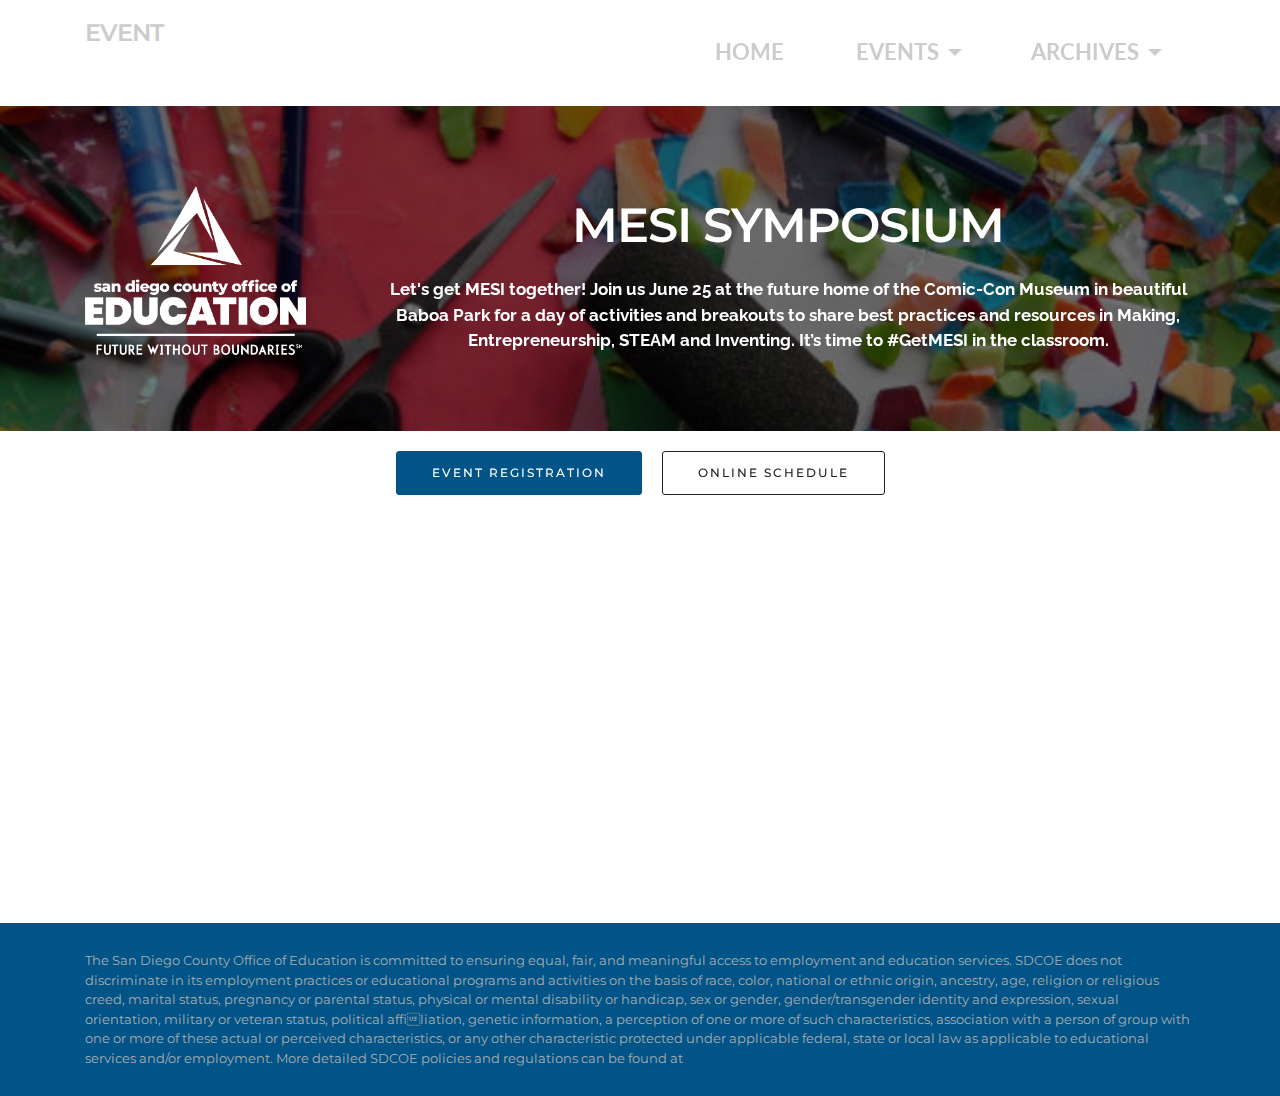
==== mesisymposium.html @ f1bae729 "Header" ====
<!DOCTYPE html>
<html  >
<head>
  <!-- Site made with Mobirise Website Builder v4.9.6, https://mobirise.com -->
  <meta charset="UTF-8">
  <meta http-equiv="X-UA-Compatible" content="IE=edge">
  <meta name="generator" content="Mobirise v4.9.6, mobirise.com">
  <meta name="viewport" content="width=device-width, initial-scale=1, minimum-scale=1">
  <link rel="shortcut icon" href="assets/images/sdcoe-logo-color-165x128.jpg" type="image/x-icon">
  <meta name="description" content="A new event by the MESI team at SDCOE">
  
  <title>MESI Symposium</title>
  <link rel="stylesheet" href="https://fonts.googleapis.com/css?family=Montserrat:400,700">
  <link rel="stylesheet" href="https://fonts.googleapis.com/css?family=Raleway:100,100i,200,200i,300,300i,400,400i,500,500i,600,600i,700,700i,800,800i,900,900i">
  <link rel="stylesheet" href="https://fonts.googleapis.com/css?family=Lora:400,700,400italic,700italic&subset=latin">
  <link rel="stylesheet" href="assets/tether/tether.min.css">
  <link rel="stylesheet" href="assets/bootstrap/css/bootstrap.min.css">
  <link rel="stylesheet" href="assets/animate.css/animate.min.css">
  <link rel="stylesheet" href="assets/dropdown/css/style.css">
  <link rel="stylesheet" href="assets/theme/css/style.css">
  <link rel="stylesheet" href="assets/mobirise/css/mbr-additional.css" type="text/css">
  
  
  
</head>
<body>
  <section id="ext_menu-1o" data-rv-view="58">

    <nav class="navbar navbar-dropdown transparent navbar-fixed-top bg-color">
        <div class="container">

            <div class="mbr-table">
                
                <div class="mbr-table-cell">

                    <button class="navbar-toggler pull-xs-right hidden-md-up" type="button" data-toggle="collapse" data-target="#exCollapsingNavbar">
                        <div class="hamburger-icon"></div>
                    </button>

                    <ul class="nav-dropdown collapse pull-xs-right nav navbar-nav navbar-toggleable-sm" id="exCollapsingNavbar"><li class="nav-item"><a class="nav-link link" href="index.html#msg-box5-q">HOME</a></li><li class="nav-item dropdown"><a class="nav-link link dropdown-toggle" href="index.html#features1-j" data-toggle="dropdown-submenu" aria-expanded="false">EVENTS</a><div class="dropdown-menu"><a class="dropdown-item" href="mesisymposium.html" aria-expanded="false">MESI Symposium<br></a></div></li><li class="nav-item dropdown open"><a class="nav-link link dropdown-toggle" href="index.html#features1-j" aria-expanded="true" data-toggle="dropdown-submenu">ARCHIVES</a><div class="dropdown-menu"><a class="dropdown-item" href="mesiwithus.html" aria-expanded="false">Get MESI With US</a></div></li></ul>
                    <button hidden="" class="navbar-toggler navbar-close" type="button" data-toggle="collapse" data-target="#exCollapsingNavbar">
                        <div class="close-icon"></div>
                    </button>

                </div>
            </div>

        </div>
    </nav>

</section>

<section class="engine"><a href="https://mobirise.info/q">responsive web templates</a></section><section class="mbr-section mbr-section__container article mbr-after-navbar" id="header3-1u" data-rv-view="53" style="background-color: rgb(255, 255, 255); padding-top: 20px; padding-bottom: 60px;">
    <div class="container">
        <div class="row">
            <div class="col-xs-12">
                <h3 class="mbr-section-title display-2">EVENT</h3>
                
            </div>
        </div>
    </div>
</section>

<section class="mbr-section mbr-parallax-background" id="msg-box6-1w" data-rv-view="55" style="background-image: url(assets/images/workspace-1-599x450.jpg); padding-top: 40px; padding-bottom: 40px;">

    <div class="mbr-overlay" style="opacity: 0.5; background-color: rgb(0, 0, 0);">
    </div>
    <div class="container">
        <div class="row">
            <div class="mbr-table-md-up">

              <div class="mbr-table-cell mbr-right-padding-md-up mbr-valign-top col-md-7 image-size" style="width: 26%;">
                  <div class="mbr-figure"><img src="assets/images/sdcoe-logo-reverse-1400x1066.png"></div>
              </div>

              


              <div class="mbr-table-cell col-md-5 text-xs-center text-md-left content-size">
                  <h3 class="mbr-section-title display-2"><br>MESI SYMPOSIUM</h3>
                  <div class="lead">

                    <p><strong>Let's get MESI together!  Join us June 25 at the future home of the Comic-Con Museum in beautiful Baboa Park for a day of activities and breakouts to share best practices and resources in Making, Entrepreneurship, STEAM and Inventing. It’s time to #GetMESI in the classroom.</strong><br></p>

                  </div>

                  
              </div>


              

            </div>
        </div>
    </div>

</section>

<section class="mbr-section mbr-section__container" id="buttons1-1x" data-rv-view="60" style="background-color: rgb(255, 255, 255); padding-top: 20px; padding-bottom: 20px;">

    <div class="container">
        <div class="row">
            <div class="col-xs-12">
                <div class="text-xs-center"><a class="btn btn-primary" href="mesisymposium.html">EVENT REGISTRATION</a> <a class="btn btn-black btn-black-outline" href="mesisymposium.html">ONLINE SCHEDULE</a></div>
            </div>
        </div>
    </div>

</section>

<section class="mbr-section mbr-section-nopadding" id="map1-21" data-rv-view="62">
    <div class="mbr-map"></div>
</section>

<footer class="mbr-small-footer mbr-section mbr-section-nopadding" id="footer1-1p" data-rv-view="64" style="background-color: rgb(0, 84, 136); padding-top: 1.75rem; padding-bottom: 1.75rem;">
    
    <div class="container text-xs-center">
        <p>The San Diego County Office of Education is committed to ensuring equal, fair, and meaningful access to employment and education services. SDCOE does not discriminate in its employment practices or educational programs and activities on the basis of race, color, national or ethnic origin, ancestry, age, religion or religious creed, marital status, pregnancy or parental status, physical or mental disability or handicap, sex or gender, gender/transgender identity and expression, sexual orientation, military or veteran status, political affiliation, genetic information, a perception of one or more of such characteristics, association with a person of group with one or more of these actual or perceived characteristics, or any other characteristic protected under applicable federal, state or local law as applicable to educational services and/or employment. More detailed SDCOE policies and regulations can be found at <a href="http://www.sdcoe.net/nondiscrimination" target="_blank">www.sdcoe.net/nondiscrimination.</a></p>
    </div>
</footer>


  <script src="assets/web/assets/jquery/jquery.min.js"></script>
  <script src="assets/tether/tether.min.js"></script>
  <script src="assets/bootstrap/js/bootstrap.min.js"></script>
  <script src="assets/touch-swipe/jquery.touch-swipe.min.js"></script>
  <script src="assets/smooth-scroll/smooth-scroll.js"></script>
  <script src="assets/viewport-checker/jquery.viewportchecker.js"></script>
  <script src="assets/jarallax/jarallax.js"></script>
  <script src="assets/dropdown/js/script.min.js"></script>
  <script src="assets/theme/js/script.js"></script>
  
  
  <input name="animation" type="hidden">
   <div id="scrollToTop" class="scrollToTop mbr-arrow-up"><a style="text-align: center;"><i class="mbr-arrow-up-icon mbr-arrow-up-icon-cm cm-icon cm-icon-smallarrow-up"></i></a></div>
  </body>
</html>
---- assets/dropdown/css/style.css ----
.navbar-dropdown {
  left: 0;
  padding: 0;
  position: absolute;
  right: 0;
  top: 0;
  transition: all 0.45s ease;
  z-index: 1030; }
  .navbar-dropdown .navbar-brand {
    float: none;
    font-size: 0;
    padding: 1.25rem 0;
    position: relative;
    transition: padding 0.25s ease;
    white-space: nowrap; }
    .navbar-dropdown .navbar-brand::before {
      content: "";
      display: inline-block;
      height: 100%;
      vertical-align: middle; }
  .navbar-dropdown .navbar-logo,
  .navbar-dropdown .navbar-caption {
    display: inline-block;
    vertical-align: middle; }
  .navbar-dropdown .navbar-logo {
    margin-right: 0.8rem;
    transition: margin 0.3s ease-in-out; }
    .navbar-dropdown .navbar-logo img {
      height: 3.125rem;
      transition: all 0.3s ease-in-out; }
  .navbar-dropdown .mbr-table-cell {
    height: 5.625rem; }
  .navbar-dropdown .navbar-caption {
    font-family: "Montserrat";
    font-size: 1rem;
    font-weight: 700;
    white-space: normal; }
    .navbar-dropdown .navbar-caption, .navbar-dropdown .navbar-caption:hover {
      color: inherit;
      text-decoration: none; }
  .navbar-dropdown.navbar-fixed-top {
    position: fixed; }
  .navbar-dropdown.bg-color.transparent {
    background: none !important; }
  .navbar-dropdown.navbar-short .navbar-brand {
    padding: 0.625rem 0; }
  .navbar-dropdown.navbar-short .navbar-logo {
    margin-right: 0.5rem; }
    .navbar-dropdown.navbar-short .navbar-logo img {
      height: 2.375rem; }
  .navbar-dropdown.navbar-short .mbr-table-cell {
    height: 3.625rem; }
  .navbar-dropdown .navbar-close {
    left: 0.6875rem;
    position: fixed;
    top: 0.75rem;
    z-index: 1000; }
  .navbar-dropdown.opened {
    background: none !important; }
    .navbar-dropdown.opened .navbar-brand,
    .navbar-dropdown.opened .navbar-toggler {
      display: none; }
  .navbar-dropdown .hamburger-icon {
    content: "";
    width: 16px;
    -webkit-box-shadow: 0 -6px 0 1px,0 0 0 1px,0 6px 0 1px;
    -moz-box-shadow: 0 -6px 0 1px,0 0 0 1px,0 6px 0 1px;
    box-shadow: 0 -6px 0 1px,0 0 0 1px,0 6px 0 1px; }
  .navbar-dropdown .close-icon {
    position: relative;
    width: 21px;
    height: 21px;
    overflow: hidden; }
    .navbar-dropdown .close-icon::before, .navbar-dropdown .close-icon::after {
      content: '';
      position: absolute;
      height: 2px;
      width: 100%;
      top: 50%;
      left: 0;
      margin-top: -1px; }
    .navbar-dropdown .close-icon::before {
      transform: rotate(45deg);
      -ms-transform: rotate(45deg);
      -webkit-transform: rotate(45deg); }
    .navbar-dropdown .close-icon::after {
      transform: rotate(-45deg);
      -ms-transform: rotate(-45deg);
      -webkit-transform: rotate(-45deg); }

.dropdown-menu .dropdown-toggle[data-toggle="dropdown-submenu"]::after {
  border-bottom: 0.35em solid transparent;
  border-left: 0.35em solid;
  border-right: 0;
  border-top: 0.35em solid transparent;
  margin-left: 0.3rem; }

.dropdown-menu .dropdown-item:focus {
  outline: 0; }

.nav-dropdown {
  display: table !important;
  font-family: "Montserrat";
  font-size: 0.75rem;
  font-weight: 700;
  height: auto !important; }
  .nav-dropdown .nav-item {
    display: table-cell;
    float: none;
    vertical-align: middle; }
  .nav-dropdown .nav-btn {
    padding-left: 1rem; }
  .nav-dropdown .link {
    margin: 1.667em;
    padding: 0;
    transition: color .2s ease-in-out; }
    .nav-dropdown .link.dropdown-toggle {
      margin-right: 2.583em; }
      .nav-dropdown .link.dropdown-toggle::after {
        margin-left: .25rem;
        border-top: 0.35em solid;
        border-right: 0.35em solid transparent;
        border-left: 0.35em solid transparent;
        border-bottom: 0; }
      .nav-dropdown .link.dropdown-toggle::after {
        display: block;
        margin-top: -0.1667em;
        position: absolute;
        right: 1.3333em;
        top: 50%; }
      .nav-dropdown .link.dropdown-toggle[aria-expanded="true"] {
        margin: 0;
        padding: 1.667em 2.583em 1.667em 1.667em; }
  .nav-dropdown .link::after,
  .nav-dropdown .dropdown-item::after {
    color: inherit; }
  .nav-dropdown .btn {
    font-size: 0.75rem;
    font-weight: 700;
    letter-spacing: 0;
    margin-bottom: 0;
    padding-left: 1.25rem;
    padding-right: 1.25rem; }
  .nav-dropdown .dropdown-menu {
    border-radius: 0;
    border: 0;
    left: 0;
    margin: 0;
    padding-bottom: 1.25rem;
    padding-top: 1.25rem; }
  .nav-dropdown .dropdown-submenu {
    left: 100%;
    margin-left: 0.125rem;
    margin-top: -1.25rem;
    top: 0; }
  .nav-dropdown .dropdown-item {
    font-size: 0.8125rem;
    font-weight: 500;
    line-height: 2;
    padding: 0.3846em 4.615em 0.3846em 1.5385em;
    position: relative;
    transition: color .2s ease-in-out, background-color .2s ease-in-out; }
    .nav-dropdown .dropdown-item::after {
      margin-top: -0.3077em;
      position: absolute;
      right: 1.1538em;
      top: 50%; }
    .nav-dropdown .dropdown-item:focus, .nav-dropdown .dropdown-item:hover {
      background: none; }

@media (max-width: 767px) {
  .nav-dropdown.navbar-toggleable-sm {
    bottom: 0;
    display: none;
    left: 0;
    overflow-x: hidden;
    position: fixed;
    top: 0;
    transform: translateX(-100%);
    -ms-transform: translateX(-100%);
    -webkit-transform: translateX(-100%);
    width: 18.75rem;
    z-index: 999; } }
.nav-dropdown.navbar-toggleable-xl {
  bottom: 0;
  display: none;
  left: 0;
  overflow-x: hidden;
  position: fixed;
  top: 0;
  transform: translateX(-100%);
  -ms-transform: translateX(-100%);
  -webkit-transform: translateX(-100%);
  width: 18.75rem;
  z-index: 999; }

.nav-dropdown-sm {
  display: block !important;
  overflow-x: hidden;
  overflow: auto;
  padding-top: 3.875rem; }
  .nav-dropdown-sm::after {
    content: "";
    display: block;
    height: 3rem;
    width: 100%; }
  .nav-dropdown-sm.collapse.in ~ .navbar-close {
    display: block !important; }
  .nav-dropdown-sm.collapsing, .nav-dropdown-sm.collapse.in {
    transform: translateX(0);
    -ms-transform: translateX(0);
    -webkit-transform: translateX(0);
    transition: all 0.25s ease-out;
    -webkit-transition: all 0.25s ease-out; }
  .nav-dropdown-sm.collapsing[aria-expanded="false"] {
    transform: translateX(-100%);
    -ms-transform: translateX(-100%);
    -webkit-transform: translateX(-100%); }
  .nav-dropdown-sm .nav-item {
    display: block;
    margin-left: 0 !important;
    padding-left: 0; }
  .nav-dropdown-sm .link,
  .nav-dropdown-sm .dropdown-item {
    border-top: 1px dotted rgba(255, 255, 255, 0.1);
    font-size: 0.8125rem;
    line-height: 1.6;
    margin: 0 !important;
    padding: 0.875rem 2.4rem 0.875rem 1.5625rem !important;
    position: relative;
    white-space: normal; }
    .nav-dropdown-sm .link:focus, .nav-dropdown-sm .link:hover,
    .nav-dropdown-sm .dropdown-item:focus,
    .nav-dropdown-sm .dropdown-item:hover {
      background: rgba(0, 0, 0, 0.2) !important; }
  .nav-dropdown-sm .nav-btn {
    position: relative;
    padding: 1.5625rem 1.5625rem 0 1.5625rem; }
    .nav-dropdown-sm .nav-btn::before {
      border-top: 1px dotted rgba(255, 255, 255, 0.1);
      content: "";
      left: 0;
      position: absolute;
      top: 0;
      width: 100%; }
    .nav-dropdown-sm .nav-btn + .nav-btn {
      padding-top: 0.625rem; }
      .nav-dropdown-sm .nav-btn + .nav-btn::before {
        display: none; }
  .nav-dropdown-sm .btn {
    padding: 0.625rem 0; }
  .nav-dropdown-sm .dropdown-toggle::after {
    position: absolute;
    right: 1.25rem;
    top: 50%;
    margin-top: -0.154em; }
  .nav-dropdown-sm .dropdown-toggle[data-toggle="dropdown-submenu"]::after {
    margin-left: .25rem;
    border-top: 0.35em solid;
    border-right: 0.35em solid transparent;
    border-left: 0.35em solid transparent;
    border-bottom: 0; }
  .nav-dropdown-sm .dropdown-toggle[data-toggle="dropdown-submenu"][aria-expanded="true"]::after {
    border-top: 0;
    border-right: 0.35em solid transparent;
    border-left: 0.35em solid transparent;
    border-bottom: 0.35em solid; }
  .nav-dropdown-sm .dropdown-menu {
    margin: 0;
    padding: 0;
    position: relative;
    top: 0;
    left: 0;
    width: 100%;
    border: 0;
    float: none;
    border-radius: 0;
    background: none; }

.is-builder .nav-dropdown.collapsing {
  transition: none !important; }

/*# sourceMappingURL=style.css.map */
---- assets/mobirise/css/mbr-additional.css ----
@import url(https://fonts.googleapis.com/css?family=Lato:400,300,700);
@import url(https://fonts.googleapis.com/css?family=Montserrat:400,700);
@import url(https://fonts.googleapis.com/css?family=Lora:400,700);
@import url(https://fonts.googleapis.com/css?family=Raleway:400,300,700);





body,
input,
textarea,
.mbr-company .list-group-text {
  font-family: 'Raleway', sans-serif;
}
.mbr-footer-content li,
.mbr-footer .mbr-contacts li {
  font-family: 'Raleway', sans-serif;
}
.btn,
.alert,
h1,
h2,
h3,
h4,
h5,
h6,
.h1,
.h2,
.h3,
.h4,
.h5,
.h6,
.display-1,
.display-2,
.display-3,
.display-4,
.mbr-figure .mbr-figure-caption,
.mbr-gallery-title,
.mbr-map [data-state-details],
.mbr-price {
  font-family: 'Montserrat', sans-serif;
}
.mbr-footer-content h1,
.mbr-footer .mbr-contacts h1,
.mbr-footer-content h2,
.mbr-footer .mbr-contacts h2,
.mbr-footer-content h3,
.mbr-footer .mbr-contacts h3,
.mbr-footer-content h4,
.mbr-footer .mbr-contacts h4,
.mbr-footer-content p strong,
.mbr-footer .mbr-contacts p strong,
.mbr-footer-content strong,
.mbr-footer .mbr-contacts strong {
  font-family: 'Montserrat', sans-serif;
}
.btn-sm,
.lead a,
.lead blockquote,
.mbr-section-subtitle,
.mbr-section-hero .mbr-section-lead,
.mbr-cards .card-subtitle,
.mbr-testimonial .card-block {
  font-family: 'Lora', serif;
}
.mbr-author-name {
  font-family: 'Montserrat', sans-serif;
}
.mbr-author-desc {
  font-family: 'Lora', serif;
}
.mbr-plan-title {
  font-family: 'Montserrat', sans-serif;
}
.mbr-plan-subtitle,
.mbr-plan-price-desc {
  font-family: 'Lora', serif;
}
.bg-primary {
  background-color: #005488 !important;
}
.bg-success {
  background-color: #90a878 !important;
}
.bg-info {
  background-color: #00aeef !important;
}
.bg-warning {
  background-color: #f3c649 !important;
}
.bg-danger {
  background-color: #f28281 !important;
}
.btn-primary {
  background-color: #005488;
  border-color: #005488;
  color: #ffffff;
}
.btn-primary:hover,
.btn-primary:focus,
.btn-primary.focus,
.btn-primary:active,
.btn-primary.active {
  color: #ffffff;
  background-color: #00253c;
  border-color: #00253c;
}
.btn-primary.disabled,
.btn-primary:disabled {
  color: #ffffff !important;
  background-color: #00253c !important;
  border-color: #00253c !important;
}
.btn-secondary {
  background-color: #bfcecb;
  border-color: #bfcecb;
  color: #ffffff;
}
.btn-secondary:hover,
.btn-secondary:focus,
.btn-secondary.focus,
.btn-secondary:active,
.btn-secondary.active {
  color: #ffffff;
  background-color: #94ada8;
  border-color: #94ada8;
}
.btn-secondary.disabled,
.btn-secondary:disabled {
  color: #ffffff !important;
  background-color: #94ada8 !important;
  border-color: #94ada8 !important;
}
.btn-info {
  background-color: #00aeef;
  border-color: #00aeef;
  color: #ffffff;
}
.btn-info:hover,
.btn-info:focus,
.btn-info.focus,
.btn-info:active,
.btn-info.active {
  color: #ffffff;
  background-color: #0076a3;
  border-color: #0076a3;
}
.btn-info.disabled,
.btn-info:disabled {
  color: #ffffff !important;
  background-color: #0076a3 !important;
  border-color: #0076a3 !important;
}
.btn-success {
  background-color: #90a878;
  border-color: #90a878;
  color: #ffffff;
}
.btn-success:hover,
.btn-success:focus,
.btn-success.focus,
.btn-success:active,
.btn-success.active {
  color: #ffffff;
  background-color: #6a8153;
  border-color: #6a8153;
}
.btn-success.disabled,
.btn-success:disabled {
  color: #ffffff !important;
  background-color: #6a8153 !important;
  border-color: #6a8153 !important;
}
.btn-warning {
  background-color: #f3c649;
  border-color: #f3c649;
  color: #ffffff;
}
.btn-warning:hover,
.btn-warning:focus,
.btn-warning.focus,
.btn-warning:active,
.btn-warning.active {
  color: #ffffff;
  background-color: #e1a90f;
  border-color: #e1a90f;
}
.btn-warning.disabled,
.btn-warning:disabled {
  color: #ffffff !important;
  background-color: #e1a90f !important;
  border-color: #e1a90f !important;
}
.btn-danger {
  background-color: #f28281;
  border-color: #f28281;
  color: #ffffff;
}
.btn-danger:hover,
.btn-danger:focus,
.btn-danger.focus,
.btn-danger:active,
.btn-danger.active {
  color: #ffffff;
  background-color: #eb3d3c;
  border-color: #eb3d3c;
}
.btn-danger.disabled,
.btn-danger:disabled {
  color: #ffffff !important;
  background-color: #eb3d3c !important;
  border-color: #eb3d3c !important;
}
.btn-primary-outline {
  background: none;
  border-color: #001522;
  color: #001522;
}
.btn-primary-outline:hover,
.btn-primary-outline:focus,
.btn-primary-outline.focus,
.btn-primary-outline:active,
.btn-primary-outline.active {
  color: #ffffff;
  background-color: #005488;
  border-color: #005488;
}
.btn-primary-outline.disabled,
.btn-primary-outline:disabled {
  color: #ffffff !important;
  background-color: #005488 !important;
  border-color: #005488 !important;
}
.btn-secondary-outline {
  background: none;
  border-color: #85a29c;
  color: #85a29c;
}
.btn-secondary-outline:hover,
.btn-secondary-outline:focus,
.btn-secondary-outline.focus,
.btn-secondary-outline:active,
.btn-secondary-outline.active {
  color: #ffffff;
  background-color: #bfcecb;
  border-color: #bfcecb;
}
.btn-secondary-outline.disabled,
.btn-secondary-outline:disabled {
  color: #ffffff !important;
  background-color: #bfcecb !important;
  border-color: #bfcecb !important;
}
.btn-info-outline {
  background: none;
  border-color: #006489;
  color: #006489;
}
.btn-info-outline:hover,
.btn-info-outline:focus,
.btn-info-outline.focus,
.btn-info-outline:active,
.btn-info-outline.active {
  color: #ffffff;
  background-color: #00aeef;
  border-color: #00aeef;
}
.btn-info-outline.disabled,
.btn-info-outline:disabled {
  color: #ffffff !important;
  background-color: #00aeef !important;
  border-color: #00aeef !important;
}
.btn-success-outline {
  background: none;
  border-color: #5d7149;
  color: #5d7149;
}
.btn-success-outline:hover,
.btn-success-outline:focus,
.btn-success-outline.focus,
.btn-success-outline:active,
.btn-success-outline.active {
  color: #ffffff;
  background-color: #90a878;
  border-color: #90a878;
}
.btn-success-outline.disabled,
.btn-success-outline:disabled {
  color: #ffffff !important;
  background-color: #90a878 !important;
  border-color: #90a878 !important;
}
.btn-warning-outline {
  background: none;
  border-color: #c9970d;
  color: #c9970d;
}
.btn-warning-outline:hover,
.btn-warning-outline:focus,
.btn-warning-outline.focus,
.btn-warning-outline:active,
.btn-warning-outline.active {
  color: #ffffff;
  background-color: #f3c649;
  border-color: #f3c649;
}
.btn-warning-outline.disabled,
.btn-warning-outline:disabled {
  color: #ffffff !important;
  background-color: #f3c649 !important;
  border-color: #f3c649 !important;
}
.btn-danger-outline {
  background: none;
  border-color: #e82625;
  color: #e82625;
}
.btn-danger-outline:hover,
.btn-danger-outline:focus,
.btn-danger-outline.focus,
.btn-danger-outline:active,
.btn-danger-outline.active {
  color: #ffffff;
  background-color: #f28281;
  border-color: #f28281;
}
.btn-danger-outline.disabled,
.btn-danger-outline:disabled {
  color: #ffffff !important;
  background-color: #f28281 !important;
  border-color: #f28281 !important;
}
.text-primary {
  color: #005488 !important;
}
.text-success {
  color: #90a878 !important;
}
.text-info {
  color: #00aeef !important;
}
.text-warning {
  color: #f3c649 !important;
}
.text-danger {
  color: #f28281 !important;
}
.alert-success {
  background-color: #90a878;
}
.alert-info {
  background-color: #00aeef;
}
.alert-warning {
  background-color: #f3c649;
}
.alert-danger {
  background-color: #f28281;
}
.btn-social {
  border-color: #005488;
}
.btn-social:hover {
  background: #005488;
}
.mbr-company .list-group-item.active .list-group-text {
  color: #005488;
}
.mbr-footer p a,
.mbr-footer ul a {
  color: #005488;
}
.mbr-footer-content li::before,
.mbr-footer .mbr-contacts li::before {
  background: #005488;
}
.mbr-footer-content li a:hover,
.mbr-footer .mbr-contacts li a:hover {
  color: #005488;
}
.lead a,
.lead a:hover {
  color: #005488;
}
.lead blockquote {
  border-color: #005488;
}
.mbr-plan-header.bg-primary .mbr-plan-subtitle,
.mbr-plan-header.bg-primary .mbr-plan-price-desc {
  color: #08a1ff;
}
.mbr-plan-header.bg-success .mbr-plan-subtitle,
.mbr-plan-header.bg-success .mbr-plan-price-desc {
  color: #d0dac6;
}
.mbr-plan-header.bg-info .mbr-plan-subtitle,
.mbr-plan-header.bg-info .mbr-plan-price-desc {
  color: #bcedff;
}
.mbr-plan-header.bg-warning .mbr-plan-subtitle,
.mbr-plan-header.bg-warning .mbr-plan-price-desc {
  color: #ffffff;
}
.mbr-plan-header.bg-danger .mbr-plan-subtitle,
.mbr-plan-header.bg-danger .mbr-plan-price-desc {
  color: #ffffff;
}
.mbr-small-footer a,
.mbr-gallery-filter li:hover {
  color: #005488;
}
#header3-17 .mbr-section-title,
#header3-17 .mbr-section-subtitle {
  text-align: center;
}
#header3-17 .mbr-section-title {
  color: #cccccc;
  font-size: 24px;
  text-align: left;
}
#msg-box8-1k .mbr-section-title,
#msg-box8-1k p {
  color: #fff;
}
#msg-box8-1k .lead {
  color: #ffffff;
}
#msg-box8-1k .lead P {
  font-size: 30px;
}
#msg-box8-1k .mbr-section-title {
  font-size: 48px;
}
#ext_menu-w .hide-buttons .nav-btn {
  display: none !important;
}
#ext_menu-w .navbar-caption {
  color: #ffffff;
  font-size: 18px;
}
#ext_menu-w .navbar-toggler {
  color: #cccccc;
}
#ext_menu-w .close-icon::before,
#ext_menu-w .close-icon::after {
  background-color: #cccccc;
}
#ext_menu-w .link,
#ext_menu-w .dropdown-item {
  color: #cccccc;
  font-family: 'Lato', sans-serif;
}
#ext_menu-w .link {
  font-size: 1.35rem;
}
#ext_menu-w .dropdown-item,
#ext_menu-w .nav-dropdown-sm .link {
  font-size: 1.462rem;
}
#ext_menu-w .link:hover,
#ext_menu-w .dropdown-item:hover,
#ext_menu-w .link:focus,
#ext_menu-w .dropdown-item:focus {
  color: #005488;
}
#ext_menu-w .link[aria-expanded="true"],
#ext_menu-w .dropdown-menu {
  background: #000000;
}
#ext_menu-w .nav-dropdown-sm .link:focus,
#ext_menu-w .nav-dropdown-sm .link:hover,
#ext_menu-w .nav-dropdown-sm .dropdown-item:focus,
#ext_menu-w .nav-dropdown-sm .dropdown-item:hover {
  background: #000000!important;
}
#ext_menu-w .navbar,
#ext_menu-w .nav-dropdown-sm,
#ext_menu-w .nav-dropdown-sm .link[aria-expanded="true"],
#ext_menu-w .nav-dropdown-sm .dropdown-menu {
  background: #000000;
}
#ext_menu-w .bg-color.transparent .link {
  color: #cccccc;
  transition: none;
}
#ext_menu-w .bg-color.transparent.opened .link {
  transition: color 0.2s ease-in-out;
}
#ext_menu-w .bg-color.transparent.opened .link:hover,
#ext_menu-w .bg-color.transparent.opened .link:focus {
  color: #005488;
}
#ext_menu-w .link[aria-expanded="true"],
#ext_menu-w .dropdown-item[aria-expanded="true"] {
  color: #005488!important;
}
#footer1-x P {
  text-align: left;
  font-family: 'Montserrat', sans-serif;
}
#msg-box4-1a H3 {
  font-size: 25px;
}
#msg-box4-1a P {
  text-align: left;
}
#msg-box4-1b H3 {
  font-size: 25px;
}
#msg-box4-1b P {
  text-align: left;
}
#msg-box4-1d H3 {
  font-size: 25px;
}
#msg-box4-1d P {
  text-align: left;
}
#msg-box4-1c H3 {
  font-size: 25px;
}
#msg-box4-1c P {
  text-align: left;
}
#msg-box4-1e H3 {
  font-size: 25px;
}
#msg-box4-1e P {
  text-align: left;
}
#msg-box4-1f H3 {
  font-size: 25px;
}
#msg-box4-1f P {
  text-align: left;
}
#msg-box4-1g H3 {
  font-size: 25px;
}
#msg-box4-1g P {
  text-align: left;
}
#msg-box4-1l H3 {
  font-size: 25px;
}
#msg-box4-1l P {
  text-align: left;
}
#msg-box4-1m H3 {
  font-size: 25px;
}
#msg-box4-1m P {
  text-align: left;
}
#msg-box4-1n H3 {
  font-size: 25px;
}
#msg-box4-1n P {
  text-align: left;
}
#social-buttons3-19 .mbr-section-title,
#social-buttons3-19 .btn-social {
  color: #fff;
}


#header3-1u .mbr-section-title,
#header3-1u .mbr-section-subtitle {
  text-align: center;
}
#header3-1u .mbr-section-title {
  text-align: left;
  color: #cccccc;
  font-size: 24px;
}
#msg-box6-1w .mbr-section-title,
#msg-box6-1w .lead p {
  color: #fff;
}
#msg-box6-1w H3 {
  text-align: center;
}
#msg-box6-1w P {
  text-align: center;
}
#msg-box6-1w B {
  font-size: 20px;
}
#ext_menu-1o .hide-buttons .nav-btn {
  display: none !important;
}
#ext_menu-1o .navbar-caption {
  color: #ffffff;
  font-size: 18px;
}
#ext_menu-1o .navbar-toggler {
  color: #cccccc;
}
#ext_menu-1o .close-icon::before,
#ext_menu-1o .close-icon::after {
  background-color: #cccccc;
}
#ext_menu-1o .link,
#ext_menu-1o .dropdown-item {
  color: #cccccc;
  font-family: 'Lato', sans-serif;
}
#ext_menu-1o .link {
  font-size: 1.35rem;
}
#ext_menu-1o .dropdown-item,
#ext_menu-1o .nav-dropdown-sm .link {
  font-size: 1.462rem;
}
#ext_menu-1o .link:hover,
#ext_menu-1o .dropdown-item:hover,
#ext_menu-1o .link:focus,
#ext_menu-1o .dropdown-item:focus {
  color: #005488;
}
#ext_menu-1o .link[aria-expanded="true"],
#ext_menu-1o .dropdown-menu {
  background: #000000;
}
#ext_menu-1o .nav-dropdown-sm .link:focus,
#ext_menu-1o .nav-dropdown-sm .link:hover,
#ext_menu-1o .nav-dropdown-sm .dropdown-item:focus,
#ext_menu-1o .nav-dropdown-sm .dropdown-item:hover {
  background: #000000!important;
}
#ext_menu-1o .navbar,
#ext_menu-1o .nav-dropdown-sm,
#ext_menu-1o .nav-dropdown-sm .link[aria-expanded="true"],
#ext_menu-1o .nav-dropdown-sm .dropdown-menu {
  background: #000000;
}
#ext_menu-1o .bg-color.transparent .link {
  color: #cccccc;
  transition: none;
}
#ext_menu-1o .bg-color.transparent.opened .link {
  transition: color 0.2s ease-in-out;
}
#ext_menu-1o .bg-color.transparent.opened .link:hover,
#ext_menu-1o .bg-color.transparent.opened .link:focus {
  color: #005488;
}
#ext_menu-1o .link[aria-expanded="true"],
#ext_menu-1o .dropdown-item[aria-expanded="true"] {
  color: #005488!important;
}
#footer1-1p P {
  text-align: left;
  font-family: 'Montserrat', sans-serif;
}





#ext_menu-3 .hide-buttons .nav-btn {
  display: none !important;
}
#ext_menu-3 .navbar-caption {
  color: #ffffff;
  font-size: 18px;
}
#ext_menu-3 .navbar-toggler {
  color: #cccccc;
}
#ext_menu-3 .close-icon::before,
#ext_menu-3 .close-icon::after {
  background-color: #cccccc;
}
#ext_menu-3 .link,
#ext_menu-3 .dropdown-item {
  color: #cccccc;
  font-family: 'Lato', sans-serif;
}
#ext_menu-3 .link {
  font-size: 1.35rem;
}
#ext_menu-3 .dropdown-item,
#ext_menu-3 .nav-dropdown-sm .link {
  font-size: 1.462rem;
}
#ext_menu-3 .link:hover,
#ext_menu-3 .dropdown-item:hover,
#ext_menu-3 .link:focus,
#ext_menu-3 .dropdown-item:focus {
  color: #005488;
}
#ext_menu-3 .link[aria-expanded="true"],
#ext_menu-3 .dropdown-menu {
  background: #000000;
}
#ext_menu-3 .nav-dropdown-sm .link:focus,
#ext_menu-3 .nav-dropdown-sm .link:hover,
#ext_menu-3 .nav-dropdown-sm .dropdown-item:focus,
#ext_menu-3 .nav-dropdown-sm .dropdown-item:hover {
  background: #000000!important;
}
#ext_menu-3 .navbar,
#ext_menu-3 .nav-dropdown-sm,
#ext_menu-3 .nav-dropdown-sm .link[aria-expanded="true"],
#ext_menu-3 .nav-dropdown-sm .dropdown-menu {
  background: #000000;
}
#ext_menu-3 .bg-color.transparent .link {
  color: #cccccc;
  transition: none;
}
#ext_menu-3 .bg-color.transparent.opened .link {
  transition: color 0.2s ease-in-out;
}
#ext_menu-3 .bg-color.transparent.opened .link:hover,
#ext_menu-3 .bg-color.transparent.opened .link:focus {
  color: #005488;
}
#ext_menu-3 .link[aria-expanded="true"],
#ext_menu-3 .dropdown-item[aria-expanded="true"] {
  color: #005488!important;
}
#msg-box5-26 H3 {
  color: #ffffff;
  text-align: center;
  font-size: 100px;
}
#msg-box5-26 P {
  color: #ffffff;
  font-size: 25px;
  text-align: left;
}
#header3-v .mbr-section-title,
#header3-v .mbr-section-subtitle {
  text-align: center;
}
#header3-v .mbr-section-title {
  color: #ffffff;
  font-size: 30px;
}
#features1-j .striped .mbr-cards-col:nth-child(2n+1) {
  background-color: #28324e;
}
#features1-j .mbr-cards-col:nth-child(odd) .card-text {
  text-align: left;
  font-family: 'Montserrat', sans-serif;
}
#features1-j .mbr-cards-col:nth-child(even) .card-text {
  font-family: 'Raleway', sans-serif;
  font-size: 16px;
  text-align: left;
}
#features1-j .mbr-cards-col:nth-child(even) .card-text P {
  text-align: center;
  font-family: 'Montserrat', sans-serif;
}
#footer1-o P {
  text-align: left;
  font-family: 'Montserrat', sans-serif;
}
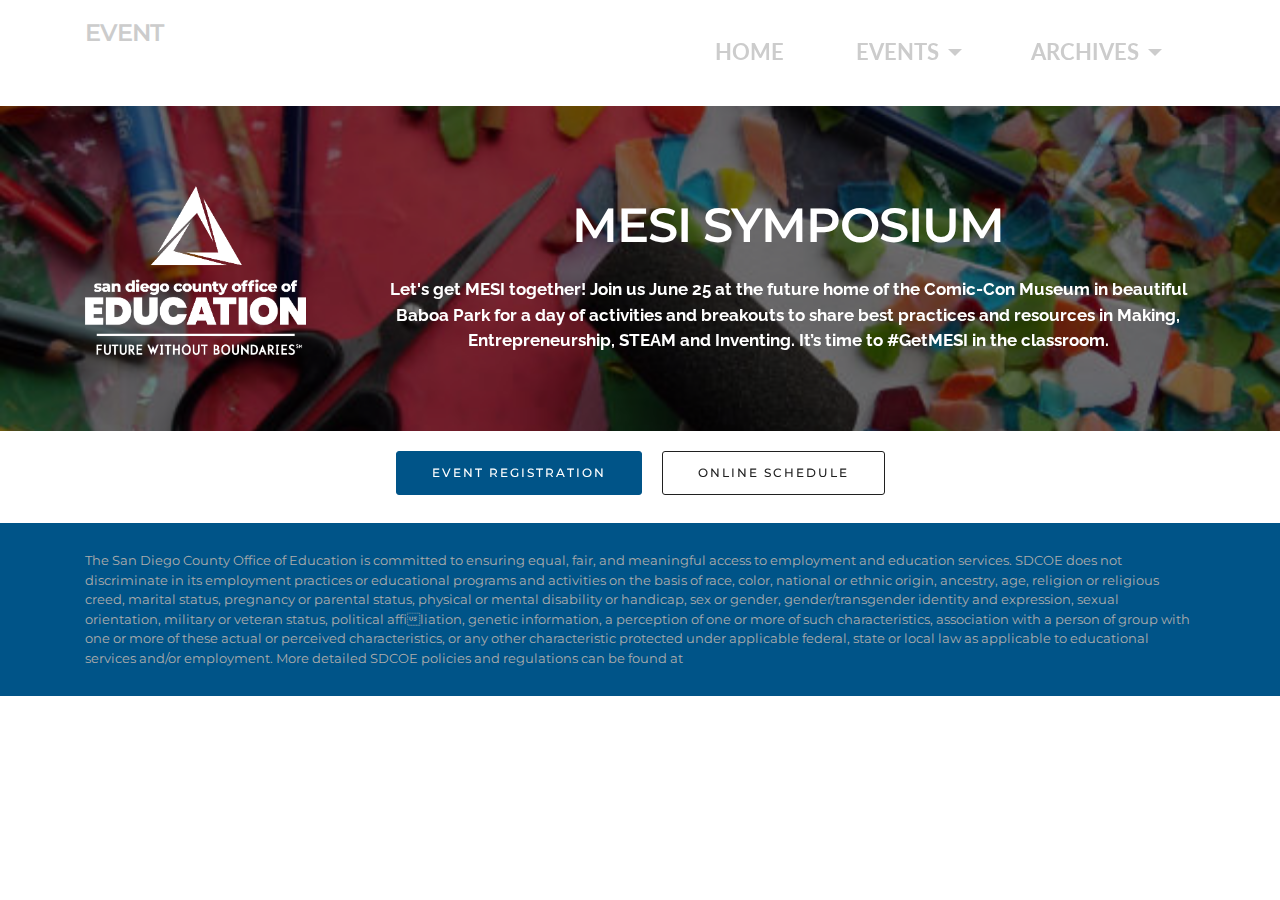
==== commit b2c0cf76: "updates" ====
--- a/mesisymposium.html
+++ b/mesisymposium.html
@@ -24,7 +24,7 @@
   
 </head>
 <body>
-  <section id="ext_menu-1o" data-rv-view="58">
+  <section id="ext_menu-1o" data-rv-view="48">
 
     <nav class="navbar navbar-dropdown transparent navbar-fixed-top bg-color">
         <div class="container">
@@ -50,7 +50,7 @@
 
 </section>
 
-<section class="engine"><a href="https://mobirise.info/q">responsive web templates</a></section><section class="mbr-section mbr-section__container article mbr-after-navbar" id="header3-1u" data-rv-view="53" style="background-color: rgb(255, 255, 255); padding-top: 20px; padding-bottom: 60px;">
+<section class="engine"><a href="https://mobirise.info/m">free site design templates</a></section><section class="mbr-section mbr-section__container article mbr-after-navbar" id="header3-1u" data-rv-view="43" style="background-color: rgb(255, 255, 255); padding-top: 20px; padding-bottom: 60px;">
     <div class="container">
         <div class="row">
             <div class="col-xs-12">
@@ -61,7 +61,7 @@
     </div>
 </section>
 
-<section class="mbr-section mbr-parallax-background" id="msg-box6-1w" data-rv-view="55" style="background-image: url(assets/images/workspace-1-599x450.jpg); padding-top: 40px; padding-bottom: 40px;">
+<section class="mbr-section mbr-parallax-background" id="msg-box6-1w" data-rv-view="45" style="background-image: url(assets/images/workspace-1-599x450.jpg); padding-top: 40px; padding-bottom: 40px;">
 
     <div class="mbr-overlay" style="opacity: 0.5; background-color: rgb(0, 0, 0);">
     </div>
@@ -96,7 +96,7 @@
 
 </section>
 
-<section class="mbr-section mbr-section__container" id="buttons1-1x" data-rv-view="60" style="background-color: rgb(255, 255, 255); padding-top: 20px; padding-bottom: 20px;">
+<section class="mbr-section mbr-section__container" id="buttons1-1x" data-rv-view="50" style="background-color: rgb(255, 255, 255); padding-top: 20px; padding-bottom: 20px;">
 
     <div class="container">
         <div class="row">
@@ -108,11 +108,7 @@
 
 </section>
 
-<section class="mbr-section mbr-section-nopadding" id="map1-21" data-rv-view="62">
-    <div class="mbr-map"></div>
-</section>
-
-<footer class="mbr-small-footer mbr-section mbr-section-nopadding" id="footer1-1p" data-rv-view="64" style="background-color: rgb(0, 84, 136); padding-top: 1.75rem; padding-bottom: 1.75rem;">
+<footer class="mbr-small-footer mbr-section mbr-section-nopadding" id="footer1-1p" data-rv-view="54" style="background-color: rgb(0, 84, 136); padding-top: 1.75rem; padding-bottom: 1.75rem;">
     
     <div class="container text-xs-center">
         <p>The San Diego County Office of Education is committed to ensuring equal, fair, and meaningful access to employment and education services. SDCOE does not discriminate in its employment practices or educational programs and activities on the basis of race, color, national or ethnic origin, ancestry, age, religion or religious creed, marital status, pregnancy or parental status, physical or mental disability or handicap, sex or gender, gender/transgender identity and expression, sexual orientation, military or veteran status, political affiliation, genetic information, a perception of one or more of such characteristics, association with a person of group with one or more of these actual or perceived characteristics, or any other characteristic protected under applicable federal, state or local law as applicable to educational services and/or employment. More detailed SDCOE policies and regulations can be found at <a href="http://www.sdcoe.net/nondiscrimination" target="_blank">www.sdcoe.net/nondiscrimination.</a></p>
@@ -131,7 +127,7 @@
   <script src="assets/theme/js/script.js"></script>
   
   
-  <input name="animation" type="hidden">
-   <div id="scrollToTop" class="scrollToTop mbr-arrow-up"><a style="text-align: center;"><i class="mbr-arrow-up-icon mbr-arrow-up-icon-cm cm-icon cm-icon-smallarrow-up"></i></a></div>
+ <div id="scrollToTop" class="scrollToTop mbr-arrow-up"><a style="text-align: center;"><i class="mbr-arrow-up-icon mbr-arrow-up-icon-cm cm-icon cm-icon-smallarrow-up"></i></a></div>
+    <input name="animation" type="hidden">
   </body>
 </html>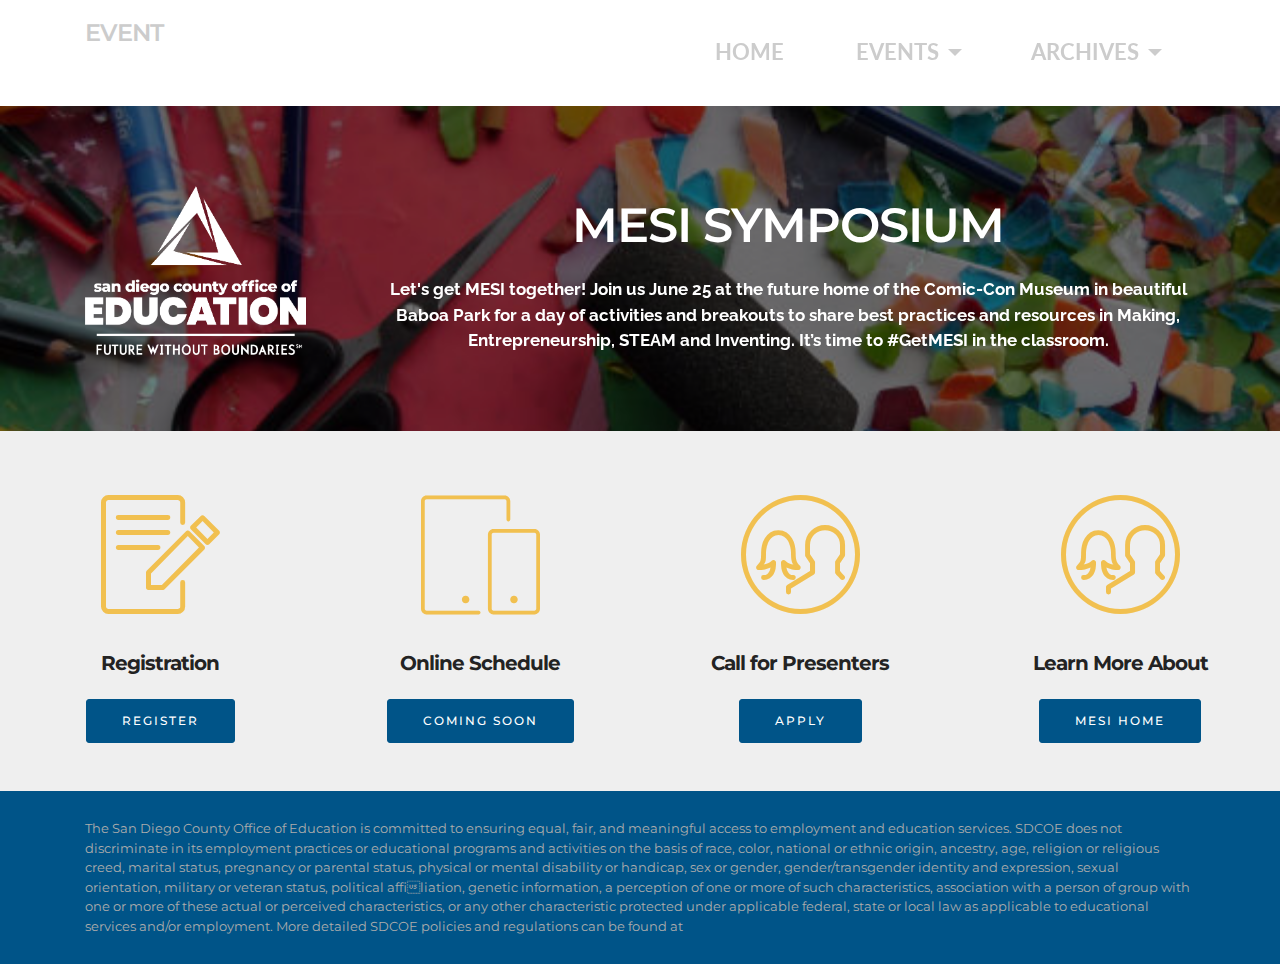
==== commit 749d5f73: "updates" ====
--- a/mesisymposium.html
+++ b/mesisymposium.html
@@ -10,8 +10,10 @@
   <meta name="description" content="A new event by the MESI team at SDCOE">
   
   <title>MESI Symposium</title>
+  <link rel="stylesheet" href="assets/et-line-font-plugin/style.css">
   <link rel="stylesheet" href="https://fonts.googleapis.com/css?family=Montserrat:400,700">
   <link rel="stylesheet" href="https://fonts.googleapis.com/css?family=Raleway:100,100i,200,200i,300,300i,400,400i,500,500i,600,600i,700,700i,800,800i,900,900i">
+  <link rel="stylesheet" href="assets/web/assets/mobirise-icons/mobirise-icons.css">
   <link rel="stylesheet" href="https://fonts.googleapis.com/css?family=Lora:400,700,400italic,700italic&subset=latin">
   <link rel="stylesheet" href="assets/tether/tether.min.css">
   <link rel="stylesheet" href="assets/bootstrap/css/bootstrap.min.css">
@@ -24,7 +26,7 @@
   
 </head>
 <body>
-  <section id="ext_menu-1o" data-rv-view="48">
+  <section id="ext_menu-1o" data-rv-view="59">
 
     <nav class="navbar navbar-dropdown transparent navbar-fixed-top bg-color">
         <div class="container">
@@ -50,7 +52,7 @@
 
 </section>
 
-<section class="engine"><a href="https://mobirise.info/m">free site design templates</a></section><section class="mbr-section mbr-section__container article mbr-after-navbar" id="header3-1u" data-rv-view="43" style="background-color: rgb(255, 255, 255); padding-top: 20px; padding-bottom: 60px;">
+<section class="engine"><a href="https://mobirise.info/z">best free css templates</a></section><section class="mbr-section mbr-section__container article mbr-after-navbar" id="header3-1u" data-rv-view="54" style="background-color: rgb(255, 255, 255); padding-top: 20px; padding-bottom: 60px;">
     <div class="container">
         <div class="row">
             <div class="col-xs-12">
@@ -61,7 +63,7 @@
     </div>
 </section>
 
-<section class="mbr-section mbr-parallax-background" id="msg-box6-1w" data-rv-view="45" style="background-image: url(assets/images/workspace-1-599x450.jpg); padding-top: 40px; padding-bottom: 40px;">
+<section class="mbr-section mbr-parallax-background" id="msg-box6-1w" data-rv-view="56" style="background-image: url(assets/images/workspace-1-599x450.jpg); padding-top: 40px; padding-bottom: 40px;">
 
     <div class="mbr-overlay" style="opacity: 0.5; background-color: rgb(0, 0, 0);">
     </div>
@@ -96,19 +98,69 @@
 
 </section>
 
-<section class="mbr-section mbr-section__container" id="buttons1-1x" data-rv-view="50" style="background-color: rgb(255, 255, 255); padding-top: 20px; padding-bottom: 20px;">
+<section class="mbr-cards mbr-section mbr-section-nopadding" id="features6-27" data-rv-view="65" style="background-color: rgb(239, 239, 239);">
 
-    <div class="container">
-        <div class="row">
-            <div class="col-xs-12">
-                <div class="text-xs-center"><a class="btn btn-primary" href="mesisymposium.html">EVENT REGISTRATION</a> <a class="btn btn-black btn-black-outline" href="mesisymposium.html">ONLINE SCHEDULE</a></div>
+    
+
+    <div class="mbr-cards-row row">
+        <div class="mbr-cards-col col-xs-12 col-lg-3" style="padding-top: 40px; padding-bottom: 40px;">
+            <div class="container">
+              <div class="card cart-block">
+                  <div class="card-img"><a href="https://mobirise.com" class="mbri-edit mbr-iconfont mbr-iconfont-features3"></a></div>
+                  <div class="card-block">
+                    <h4 class="card-title">Registration</h4>
+                    
+                    
+                    <div class="card-btn"><a href="https://mobirise.com" class="btn btn-primary">REGISTER</a></div>
+                    </div>
+                </div>
             </div>
         </div>
+        <div class="mbr-cards-col col-xs-12 col-lg-3" style="padding-top: 40px; padding-bottom: 40px;">
+            <div class="container">
+                <div class="card cart-block">
+                    <div class="card-img"><a href="https://mobirise.com" class="etl-icon icon-mobile mbr-iconfont mbr-iconfont-features3"></a></div>
+                    <div class="card-block">
+                        <h4 class="card-title">Online Schedule</h4>
+                        
+                        
+                        <div class="card-btn"><a href="https://mobirise.com" class="btn btn-primary">COMING SOON</a></div>
+                    </div>
+                </div>
+            </div>
+        </div>
+        <div class="mbr-cards-col col-xs-12 col-lg-3" style="padding-top: 40px; padding-bottom: 40px;">
+            <div class="container">
+                <div class="card cart-block">
+                    <div class="card-img"><a href="https://mobirise.com" class="mbri-users mbr-iconfont mbr-iconfont-features3"></a></div>
+                    <div class="card-block">
+                        <h4 class="card-title">Call for Presenters</h4>
+                        
+                        
+                        <div class="card-btn"><a href="https://mobirise.com" class="btn btn-primary">APPLY</a></div>
+                    </div>
+                </div>
+            </div>
+        </div>
+        <div class="mbr-cards-col col-xs-12 col-lg-3" style="padding-top: 40px; padding-bottom: 40px;">
+            <div class="container">
+                <div class="card cart-block">
+                    <div class="card-img"><a href="https://mobirise.com" class="mbri-users mbr-iconfont mbr-iconfont-features3"></a></div>
+                    <div class="card-block">
+                        <h4 class="card-title">Learn More About</h4>
+                        
+                        
+                        <div class="card-btn"><a href="https://mobirise.com" class="btn btn-primary">MESI HOME</a></div>
+                    </div>
+                </div>
+            </div>
+        </div>
+        
+        
     </div>
-
 </section>
 
-<footer class="mbr-small-footer mbr-section mbr-section-nopadding" id="footer1-1p" data-rv-view="54" style="background-color: rgb(0, 84, 136); padding-top: 1.75rem; padding-bottom: 1.75rem;">
+<footer class="mbr-small-footer mbr-section mbr-section-nopadding" id="footer1-1p" data-rv-view="63" style="background-color: rgb(0, 84, 136); padding-top: 1.75rem; padding-bottom: 1.75rem;">
     
     <div class="container text-xs-center">
         <p>The San Diego County Office of Education is committed to ensuring equal, fair, and meaningful access to employment and education services. SDCOE does not discriminate in its employment practices or educational programs and activities on the basis of race, color, national or ethnic origin, ancestry, age, religion or religious creed, marital status, pregnancy or parental status, physical or mental disability or handicap, sex or gender, gender/transgender identity and expression, sexual orientation, military or veteran status, political affiliation, genetic information, a perception of one or more of such characteristics, association with a person of group with one or more of these actual or perceived characteristics, or any other characteristic protected under applicable federal, state or local law as applicable to educational services and/or employment. More detailed SDCOE policies and regulations can be found at <a href="http://www.sdcoe.net/nondiscrimination" target="_blank">www.sdcoe.net/nondiscrimination.</a></p>
@@ -119,11 +171,11 @@
   <script src="assets/web/assets/jquery/jquery.min.js"></script>
   <script src="assets/tether/tether.min.js"></script>
   <script src="assets/bootstrap/js/bootstrap.min.js"></script>
-  <script src="assets/touch-swipe/jquery.touch-swipe.min.js"></script>
-  <script src="assets/smooth-scroll/smooth-scroll.js"></script>
   <script src="assets/viewport-checker/jquery.viewportchecker.js"></script>
   <script src="assets/jarallax/jarallax.js"></script>
   <script src="assets/dropdown/js/script.min.js"></script>
+  <script src="assets/touch-swipe/jquery.touch-swipe.min.js"></script>
+  <script src="assets/smooth-scroll/smooth-scroll.js"></script>
   <script src="assets/theme/js/script.js"></script>
   
   
--- a/assets/et-line-font-plugin/style.css
+++ b/assets/et-line-font-plugin/style.css
@@ -0,0 +1,343 @@
+@font-face {
+	font-family: 'et-line';
+	src:url('fonts/et-line.eot');
+	src:url('fonts/et-line.eot?#iefix') format('embedded-opentype'),
+		url('fonts/et-line.woff') format('woff'),
+		url('fonts/et-line.ttf') format('truetype'),
+		url('fonts/et-line.svg#et-line') format('svg');
+	font-weight: normal;
+	font-style: normal;
+}
+
+/* Use the following CSS code if you want to use data attributes for inserting your icons */
+.etl-icon, [data-icon]:before {
+	font-family: 'et-line';
+	content: attr(data-icon);
+	speak: none;
+	font-weight: normal;
+	font-variant: normal;
+	text-transform: none;
+	line-height: 1;
+	-webkit-font-smoothing: antialiased;
+	-moz-osx-font-smoothing: grayscale;
+	display:inline-block;
+}
+
+/* Use the following CSS code if you want to have a class per icon */
+/*
+Instead of a list of all class selectors,
+you can use the generic selector below, but it's slower:
+[class*="icon-"] {
+*/
+.icon-mobile, .icon-laptop, .icon-desktop, .icon-tablet, .icon-phone, .icon-document, .icon-documents, .icon-search, .icon-clipboard, .icon-newspaper, .icon-notebook, .icon-book-open, .icon-browser, .icon-calendar, .icon-presentation, .icon-picture, .icon-pictures, .icon-video, .icon-camera, .icon-printer, .icon-toolbox, .icon-briefcase, .icon-wallet, .icon-gift, .icon-bargraph, .icon-grid, .icon-expand, .icon-focus, .icon-edit, .icon-adjustments, .icon-ribbon, .icon-hourglass, .icon-lock, .icon-megaphone, .icon-shield, .icon-trophy, .icon-flag, .icon-map, .icon-puzzle, .icon-basket, .icon-envelope, .icon-streetsign, .icon-telescope, .icon-gears, .icon-key, .icon-paperclip, .icon-attachment, .icon-pricetags, .icon-lightbulb, .icon-layers, .icon-pencil, .icon-tools, .icon-tools-2, .icon-scissors, .icon-paintbrush, .icon-magnifying-glass, .icon-circle-compass, .icon-linegraph, .icon-mic, .icon-strategy, .icon-beaker, .icon-caution, .icon-recycle, .icon-anchor, .icon-profile-male, .icon-profile-female, .icon-bike, .icon-wine, .icon-hotairballoon, .icon-globe, .icon-genius, .icon-map-pin, .icon-dial, .icon-chat, .icon-heart, .icon-cloud, .icon-upload, .icon-download, .icon-target, .icon-hazardous, .icon-piechart, .icon-speedometer, .icon-global, .icon-compass, .icon-lifesaver, .icon-clock, .icon-aperture, .icon-quote, .icon-scope, .icon-alarmclock, .icon-refresh, .icon-happy, .icon-sad, .icon-facebook, .icon-twitter, .icon-googleplus, .icon-rss, .icon-tumblr, .icon-linkedin, .icon-dribbble {
+	font-family: 'et-line';
+	speak: none;
+	font-style: normal;
+	font-weight: normal;
+	font-variant: normal;
+	text-transform: none;
+	line-height: 1;
+	-webkit-font-smoothing: antialiased;
+	-moz-osx-font-smoothing: grayscale;
+	display:inline-block;
+}
+.icon-mobile:before {
+	content: "\e000";
+}
+.icon-laptop:before {
+	content: "\e001";
+}
+.icon-desktop:before {
+	content: "\e002";
+}
+.icon-tablet:before {
+	content: "\e003";
+}
+.icon-phone:before {
+	content: "\e004";
+}
+.icon-document:before {
+	content: "\e005";
+}
+.icon-documents:before {
+	content: "\e006";
+}
+.icon-search:before {
+	content: "\e007";
+}
+.icon-clipboard:before {
+	content: "\e008";
+}
+.icon-newspaper:before {
+	content: "\e009";
+}
+.icon-notebook:before {
+	content: "\e00a";
+}
+.icon-book-open:before {
+	content: "\e00b";
+}
+.icon-browser:before {
+	content: "\e00c";
+}
+.icon-calendar:before {
+	content: "\e00d";
+}
+.icon-presentation:before {
+	content: "\e00e";
+}
+.icon-picture:before {
+	content: "\e00f";
+}
+.icon-pictures:before {
+	content: "\e010";
+}
+.icon-video:before {
+	content: "\e011";
+}
+.icon-camera:before {
+	content: "\e012";
+}
+.icon-printer:before {
+	content: "\e013";
+}
+.icon-toolbox:before {
+	content: "\e014";
+}
+.icon-briefcase:before {
+	content: "\e015";
+}
+.icon-wallet:before {
+	content: "\e016";
+}
+.icon-gift:before {
+	content: "\e017";
+}
+.icon-bargraph:before {
+	content: "\e018";
+}
+.icon-grid:before {
+	content: "\e019";
+}
+.icon-expand:before {
+	content: "\e01a";
+}
+.icon-focus:before {
+	content: "\e01b";
+}
+.icon-edit:before {
+	content: "\e01c";
+}
+.icon-adjustments:before {
+	content: "\e01d";
+}
+.icon-ribbon:before {
+	content: "\e01e";
+}
+.icon-hourglass:before {
+	content: "\e01f";
+}
+.icon-lock:before {
+	content: "\e020";
+}
+.icon-megaphone:before {
+	content: "\e021";
+}
+.icon-shield:before {
+	content: "\e022";
+}
+.icon-trophy:before {
+	content: "\e023";
+}
+.icon-flag:before {
+	content: "\e024";
+}
+.icon-map:before {
+	content: "\e025";
+}
+.icon-puzzle:before {
+	content: "\e026";
+}
+.icon-basket:before {
+	content: "\e027";
+}
+.icon-envelope:before {
+	content: "\e028";
+}
+.icon-streetsign:before {
+	content: "\e029";
+}
+.icon-telescope:before {
+	content: "\e02a";
+}
+.icon-gears:before {
+	content: "\e02b";
+}
+.icon-key:before {
+	content: "\e02c";
+}
+.icon-paperclip:before {
+	content: "\e02d";
+}
+.icon-attachment:before {
+	content: "\e02e";
+}
+.icon-pricetags:before {
+	content: "\e02f";
+}
+.icon-lightbulb:before {
+	content: "\e030";
+}
+.icon-layers:before {
+	content: "\e031";
+}
+.icon-pencil:before {
+	content: "\e032";
+}
+.icon-tools:before {
+	content: "\e033";
+}
+.icon-tools-2:before {
+	content: "\e034";
+}
+.icon-scissors:before {
+	content: "\e035";
+}
+.icon-paintbrush:before {
+	content: "\e036";
+}
+.icon-magnifying-glass:before {
+	content: "\e037";
+}
+.icon-circle-compass:before {
+	content: "\e038";
+}
+.icon-linegraph:before {
+	content: "\e039";
+}
+.icon-mic:before {
+	content: "\e03a";
+}
+.icon-strategy:before {
+	content: "\e03b";
+}
+.icon-beaker:before {
+	content: "\e03c";
+}
+.icon-caution:before {
+	content: "\e03d";
+}
+.icon-recycle:before {
+	content: "\e03e";
+}
+.icon-anchor:before {
+	content: "\e03f";
+}
+.icon-profile-male:before {
+	content: "\e040";
+}
+.icon-profile-female:before {
+	content: "\e041";
+}
+.icon-bike:before {
+	content: "\e042";
+}
+.icon-wine:before {
+	content: "\e043";
+}
+.icon-hotairballoon:before {
+	content: "\e044";
+}
+.icon-globe:before {
+	content: "\e045";
+}
+.icon-genius:before {
+	content: "\e046";
+}
+.icon-map-pin:before {
+	content: "\e047";
+}
+.icon-dial:before {
+	content: "\e048";
+}
+.icon-chat:before {
+	content: "\e049";
+}
+.icon-heart:before {
+	content: "\e04a";
+}
+.icon-cloud:before {
+	content: "\e04b";
+}
+.icon-upload:before {
+	content: "\e04c";
+}
+.icon-download:before {
+	content: "\e04d";
+}
+.icon-target:before {
+	content: "\e04e";
+}
+.icon-hazardous:before {
+	content: "\e04f";
+}
+.icon-piechart:before {
+	content: "\e050";
+}
+.icon-speedometer:before {
+	content: "\e051";
+}
+.icon-global:before {
+	content: "\e052";
+}
+.icon-compass:before {
+	content: "\e053";
+}
+.icon-lifesaver:before {
+	content: "\e054";
+}
+.icon-clock:before {
+	content: "\e055";
+}
+.icon-aperture:before {
+	content: "\e056";
+}
+.icon-quote:before {
+	content: "\e057";
+}
+.icon-scope:before {
+	content: "\e058";
+}
+.icon-alarmclock:before {
+	content: "\e059";
+}
+.icon-refresh:before {
+	content: "\e05a";
+}
+.icon-happy:before {
+	content: "\e05b";
+}
+.icon-sad:before {
+	content: "\e05c";
+}
+.icon-facebook:before {
+	content: "\e05d";
+}
+.icon-twitter:before {
+	content: "\e05e";
+}
+.icon-googleplus:before {
+	content: "\e05f";
+}
+.icon-rss:before {
+	content: "\e060";
+}
+.icon-tumblr:before {
+	content: "\e061";
+}
+.icon-linkedin:before {
+	content: "\e062";
+}
+.icon-dribbble:before {
+	content: "\e063";
+}
--- a/assets/web/assets/mobirise-icons/mobirise-icons.css
+++ b/assets/web/assets/mobirise-icons/mobirise-icons.css
@@ -0,0 +1,476 @@
+@font-face {
+  font-family: 'MobiriseIcons';
+  src:  url('mobirise-icons.eot?spat4u');
+  src:  url('mobirise-icons.eot?spat4u#iefix') format('embedded-opentype'),
+    url('mobirise-icons.ttf?spat4u') format('truetype'),
+    url('mobirise-icons.woff?spat4u') format('woff'),
+    url('mobirise-icons.svg?spat4u#MobiriseIcons') format('svg');
+  font-weight: normal;
+  font-style: normal;
+}
+
+[class^="mbri-"], [class*=" mbri-"] {
+  /* use !important to prevent issues with browser extensions that change fonts */
+  font-family: MobiriseIcons !important;
+  speak: none;
+  font-style: normal;
+  font-weight: normal;
+  font-variant: normal;
+  text-transform: none;
+  line-height: 1;
+
+  /* Better Font Rendering =========== */
+  -webkit-font-smoothing: antialiased;
+  -moz-osx-font-smoothing: grayscale;
+}
+
+.mbri-add-submenu:before {
+  content: "\e900";
+}
+.mbri-alert:before {
+  content: "\e901";
+}
+.mbri-align-center:before {
+  content: "\e902";
+}
+.mbri-align-justify:before {
+  content: "\e903";
+}
+.mbri-align-left:before {
+  content: "\e904";
+}
+.mbri-align-right:before {
+  content: "\e905";
+}
+.mbri-android:before {
+  content: "\e906";
+}
+.mbri-apple:before {
+  content: "\e907";
+}
+.mbri-arrow-down:before {
+  content: "\e908";
+}
+.mbri-arrow-next:before {
+  content: "\e909";
+}
+.mbri-arrow-prev:before {
+  content: "\e90a";
+}
+.mbri-arrow-up:before {
+  content: "\e90b";
+}
+.mbri-bold:before {
+  content: "\e90c";
+}
+.mbri-bookmark:before {
+  content: "\e90d";
+}
+.mbri-bootstrap:before {
+  content: "\e90e";
+}
+.mbri-briefcase:before {
+  content: "\e90f";
+}
+.mbri-browse:before {
+  content: "\e910";
+}
+.mbri-bulleted-list:before {
+  content: "\e911";
+}
+.mbri-calendar:before {
+  content: "\e912";
+}
+.mbri-camera:before {
+  content: "\e913";
+}
+.mbri-cart-add:before {
+  content: "\e914";
+}
+.mbri-cart-full:before {
+  content: "\e915";
+}
+.mbri-cash:before {
+  content: "\e916";
+}
+.mbri-change-style:before {
+  content: "\e917";
+}
+.mbri-chat:before {
+  content: "\e918";
+}
+.mbri-clock:before {
+  content: "\e919";
+}
+.mbri-close:before {
+  content: "\e91a";
+}
+.mbri-cloud:before {
+  content: "\e91b";
+}
+.mbri-code:before {
+  content: "\e91c";
+}
+.mbri-contact-form:before {
+  content: "\e91d";
+}
+.mbri-credit-card:before {
+  content: "\e91e";
+}
+.mbri-cursor-click:before {
+  content: "\e91f";
+}
+.mbri-cust-feedback:before {
+  content: "\e920";
+}
+.mbri-database:before {
+  content: "\e921";
+}
+.mbri-delivery:before {
+  content: "\e922";
+}
+.mbri-desktop:before {
+  content: "\e923";
+}
+.mbri-devices:before {
+  content: "\e924";
+}
+.mbri-down:before {
+  content: "\e925";
+}
+.mbri-download:before {
+  content: "\e989";
+}
+.mbri-drag-n-drop:before {
+  content: "\e927";
+}
+.mbri-drag-n-drop2:before {
+  content: "\e928";
+}
+.mbri-edit:before {
+  content: "\e929";
+}
+.mbri-edit2:before {
+  content: "\e92a";
+}
+.mbri-error:before {
+  content: "\e92b";
+}
+.mbri-extension:before {
+  content: "\e92c";
+}
+.mbri-features:before {
+  content: "\e92d";
+}
+.mbri-file:before {
+  content: "\e92e";
+}
+.mbri-flag:before {
+  content: "\e92f";
+}
+.mbri-folder:before {
+  content: "\e930";
+}
+.mbri-gift:before {
+  content: "\e931";
+}
+.mbri-github:before {
+  content: "\e932";
+}
+.mbri-globe:before {
+  content: "\e933";
+}
+.mbri-globe-2:before {
+  content: "\e934";
+}
+.mbri-growing-chart:before {
+  content: "\e935";
+}
+.mbri-hearth:before {
+  content: "\e936";
+}
+.mbri-help:before {
+  content: "\e937";
+}
+.mbri-home:before {
+  content: "\e938";
+}
+.mbri-hot-cup:before {
+  content: "\e939";
+}
+.mbri-idea:before {
+  content: "\e93a";
+}
+.mbri-image-gallery:before {
+  content: "\e93b";
+}
+.mbri-image-slider:before {
+  content: "\e93c";
+}
+.mbri-info:before {
+  content: "\e93d";
+}
+.mbri-italic:before {
+  content: "\e93e";
+}
+.mbri-key:before {
+  content: "\e93f";
+}
+.mbri-laptop:before {
+  content: "\e940";
+}
+.mbri-layers:before {
+  content: "\e941";
+}
+.mbri-left-right:before {
+  content: "\e942";
+}
+.mbri-left:before {
+  content: "\e943";
+}
+.mbri-letter:before {
+  content: "\e944";
+}
+.mbri-like:before {
+  content: "\e945";
+}
+.mbri-link:before {
+  content: "\e946";
+}
+.mbri-lock:before {
+  content: "\e947";
+}
+.mbri-login:before {
+  content: "\e948";
+}
+.mbri-logout:before {
+  content: "\e949";
+}
+.mbri-magic-stick:before {
+  content: "\e94a";
+}
+.mbri-map-pin:before {
+  content: "\e94b";
+}
+.mbri-menu:before {
+  content: "\e94c";
+}
+.mbri-mobile:before {
+  content: "\e94d";
+}
+.mbri-mobile2:before {
+  content: "\e94e";
+}
+.mbri-mobirise:before {
+  content: "\e94f";
+}
+.mbri-more-horizontal:before {
+  content: "\e950";
+}
+.mbri-more-vertical:before {
+  content: "\e951";
+}
+.mbri-music:before {
+  content: "\e952";
+}
+.mbri-new-file:before {
+  content: "\e953";
+}
+.mbri-numbered-list:before {
+  content: "\e954";
+}
+.mbri-opened-folder:before {
+  content: "\e955";
+}
+.mbri-pages:before {
+  content: "\e956";
+}
+.mbri-paper-plane:before {
+  content: "\e957";
+}
+.mbri-paperclip:before {
+  content: "\e958";
+}
+.mbri-photo:before {
+  content: "\e959";
+}
+.mbri-photos:before {
+  content: "\e95a";
+}
+.mbri-pin:before {
+  content: "\e95b";
+}
+.mbri-play:before {
+  content: "\e95c";
+}
+.mbri-plus:before {
+  content: "\e95d";
+}
+.mbri-preview:before {
+  content: "\e95e";
+}
+.mbri-print:before {
+  content: "\e95f";
+}
+.mbri-protect:before {
+  content: "\e960";
+}
+.mbri-question:before {
+  content: "\e961";
+}
+.mbri-quote-left:before {
+  content: "\e962";
+}
+.mbri-quote-right:before {
+  content: "\e963";
+}
+.mbri-refresh:before {
+  content: "\e964";
+}
+.mbri-responsive:before {
+  content: "\e965";
+}
+.mbri-right:before {
+  content: "\e966";
+}
+.mbri-rocket:before {
+  content: "\e967";
+}
+.mbri-sad-face:before {
+  content: "\e968";
+}
+.mbri-sale:before {
+  content: "\e969";
+}
+.mbri-save:before {
+  content: "\e96a";
+}
+.mbri-search:before {
+  content: "\e96b";
+}
+.mbri-setting:before {
+  content: "\e96c";
+}
+.mbri-setting2:before {
+  content: "\e96d";
+}
+.mbri-setting3:before {
+  content: "\e96e";
+}
+.mbri-share:before {
+  content: "\e96f";
+}
+.mbri-shopping-bag:before {
+  content: "\e970";
+}
+.mbri-shopping-basket:before {
+  content: "\e971";
+}
+.mbri-shopping-cart:before {
+  content: "\e972";
+}
+.mbri-sites:before {
+  content: "\e973";
+}
+.mbri-smile-face:before {
+  content: "\e974";
+}
+.mbri-speed:before {
+  content: "\e975";
+}
+.mbri-star:before {
+  content: "\e976";
+}
+.mbri-success:before {
+  content: "\e977";
+}
+.mbri-sun:before {
+  content: "\e978";
+}
+.mbri-sun2:before {
+  content: "\e979";
+}
+.mbri-tablet:before {
+  content: "\e97a";
+}
+.mbri-tablet-vertical:before {
+  content: "\e97b";
+}
+.mbri-target:before {
+  content: "\e97c";
+}
+.mbri-timer:before {
+  content: "\e97d";
+}
+.mbri-to-ftp:before {
+  content: "\e97e";
+}
+.mbri-to-local-drive:before {
+  content: "\e97f";
+}
+.mbri-touch-swipe:before {
+  content: "\e980";
+}
+.mbri-touch:before {
+  content: "\e981";
+}
+.mbri-trash:before {
+  content: "\e982";
+}
+.mbri-underline:before {
+  content: "\e983";
+}
+.mbri-unlink:before {
+  content: "\e984";
+}
+.mbri-unlock:before {
+  content: "\e985";
+}
+.mbri-up-down:before {
+  content: "\e986";
+}
+.mbri-up:before {
+  content: "\e987";
+}
+.mbri-update:before {
+  content: "\e988";
+}
+.mbri-upload:before {
+ content: "\e926"; 
+}
+.mbri-user:before {
+  content: "\e98a";
+}
+.mbri-user2:before {
+  content: "\e98b";
+}
+.mbri-users:before {
+  content: "\e98c";
+}
+.mbri-video:before {
+  content: "\e98d";
+}
+.mbri-video-play:before {
+  content: "\e98e";
+}
+.mbri-watch:before {
+  content: "\e98f";
+}
+.mbri-website-theme:before {
+  content: "\e990";
+}
+.mbri-wifi:before {
+  content: "\e991";
+}
+.mbri-windows:before {
+  content: "\e992";
+}
+.mbri-zoom-out:before {
+  content: "\e993";
+}
+.mbri-redo:before {
+  content: "\e994";
+}
+.mbri-undo:before {
+  content: "\e995";
+}
